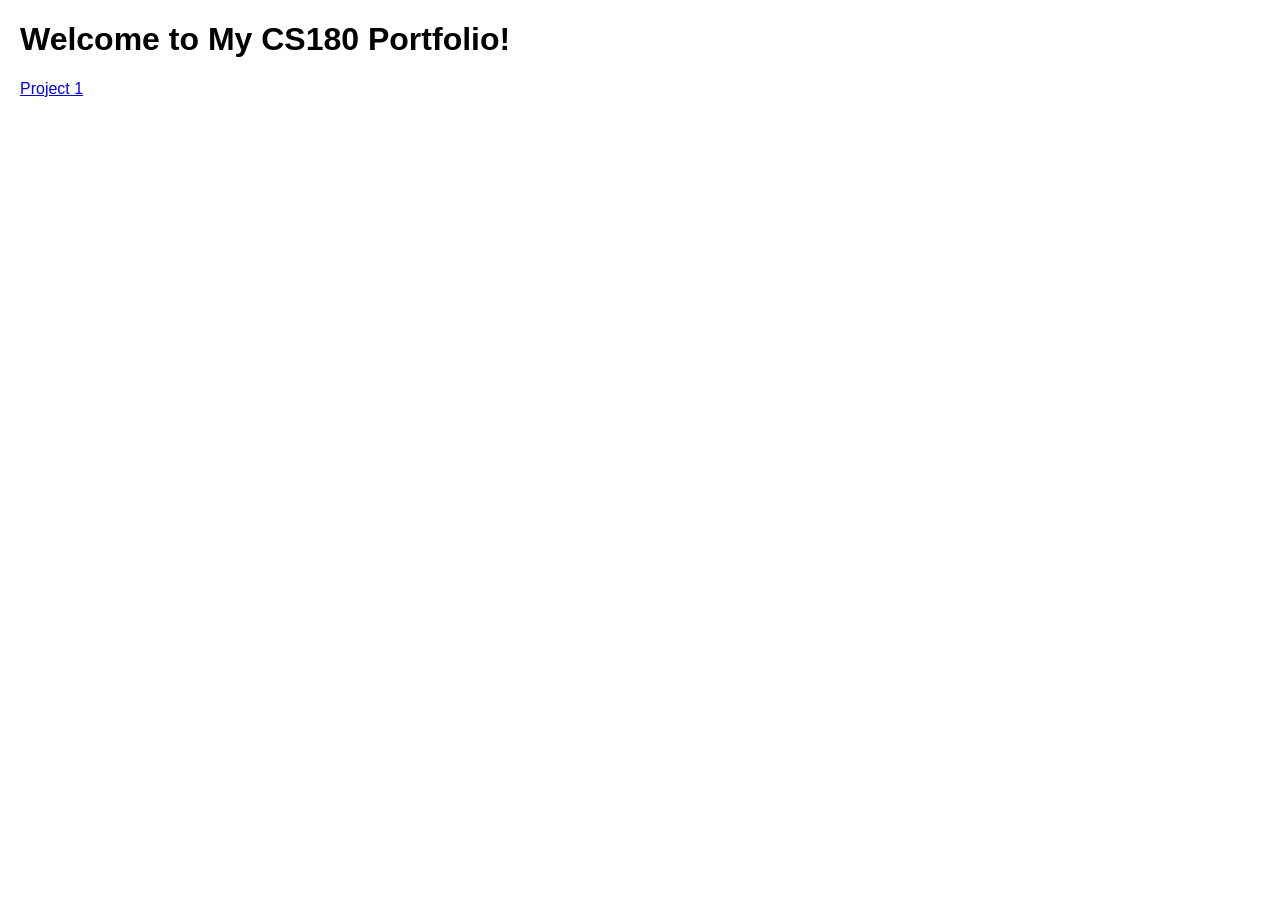
==== index.html @ 0047bb1d "Create initial index.html for portfolio" ====
<!DOCTYPE html>
<html>
<head>
    <title>My Portfolio</title>
    <style>
        body {
            font-family: Arial, sans-serif;
            margin: 20px;
        }
    </style>
</head>
<body>
    <h1>Welcome to My CS180 Portfolio!</h1>
    <a href="./1/index.html">Project 1</a>
</body>
</html>
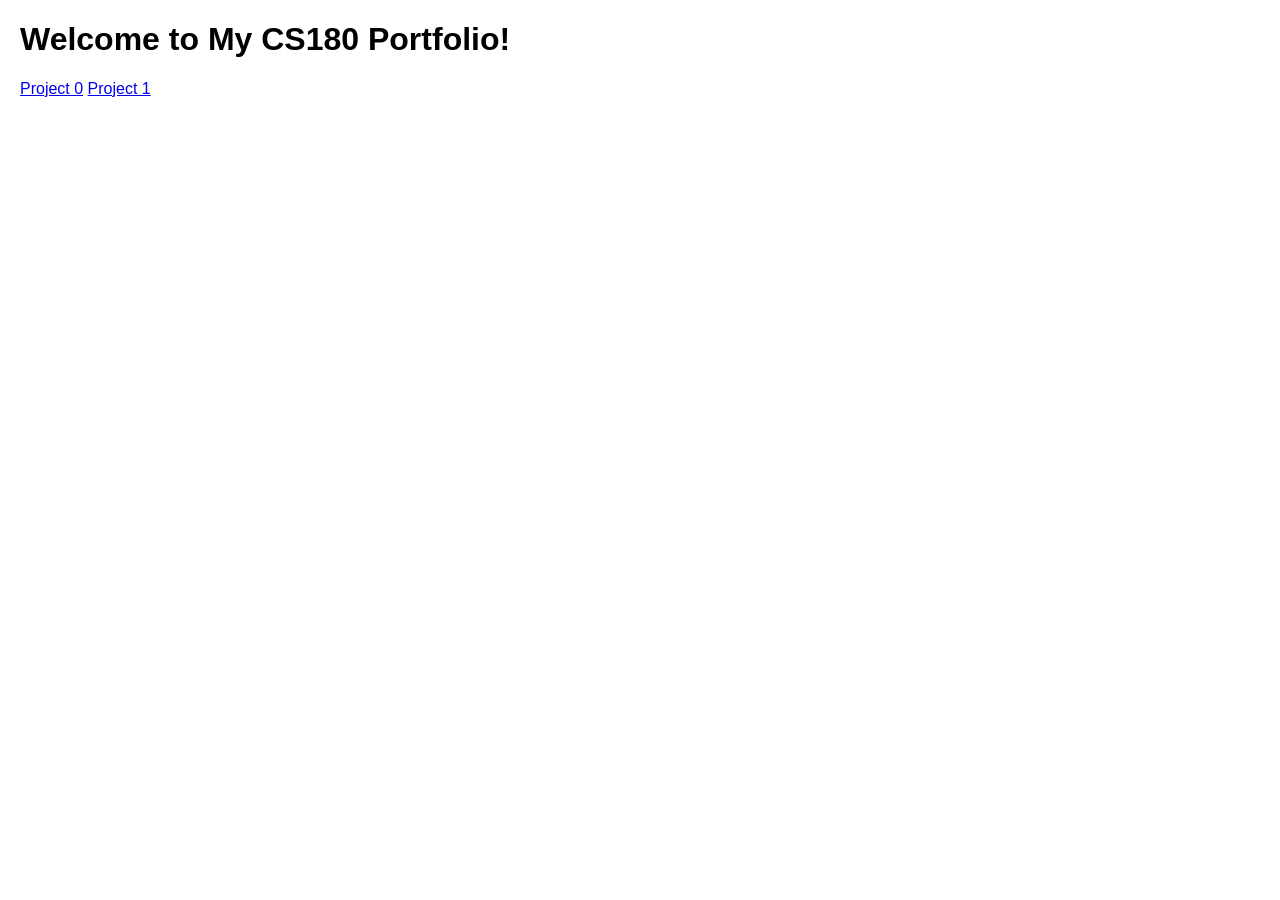
==== commit 537ea2cf: "[proj0] Add images for all 3 parts" ====
--- a/index.html
+++ b/index.html
@@ -11,6 +11,7 @@
 </head>
 <body>
     <h1>Welcome to My CS180 Portfolio!</h1>
+    <a href="./0/index.html">Project 0</a>
     <a href="./1/index.html">Project 1</a>
 </body>
 </html>
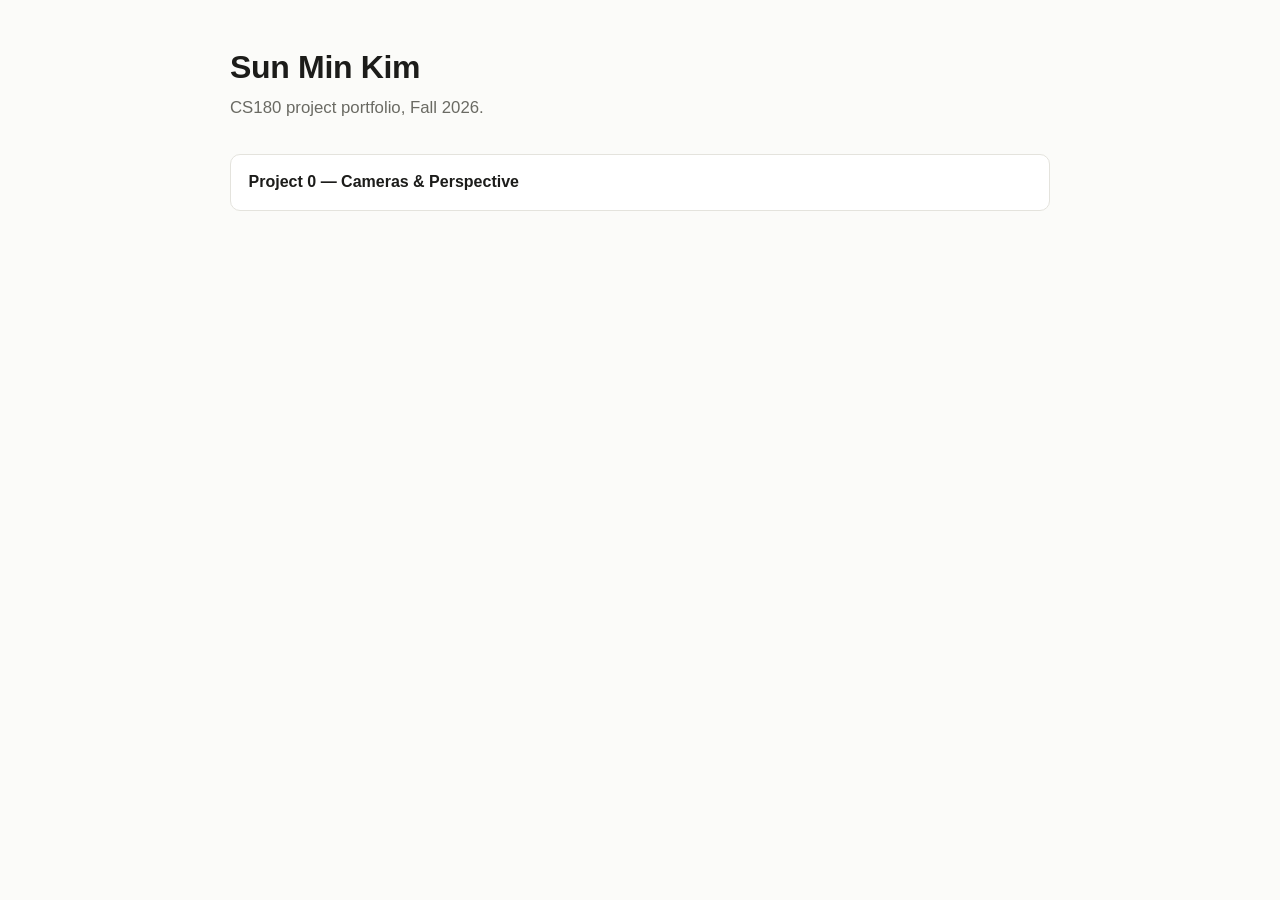
==== commit d1c1d0bc: "[proj0] Add styling for website" ====
--- a/index.html
+++ b/index.html
@@ -1,17 +1,19 @@
 <!DOCTYPE html>
-<html>
+<html lang="en">
 <head>
-    <title>My Portfolio</title>
-    <style>
-        body {
-            font-family: Arial, sans-serif;
-            margin: 20px;
-        }
-    </style>
+    <meta charset="utf-8">
+    <meta name="viewport" content="width=device-width, initial-scale=1">
+    <meta name="robots" content="noindex, nofollow">
+    <title>Sun Min Kim — CS180 Portfolio</title>
+    <link rel="stylesheet" href="style.css">
 </head>
 <body>
-    <h1>Welcome to My CS180 Portfolio!</h1>
-    <a href="./0/index.html">Project 0</a>
-    <a href="./1/index.html">Project 1</a>
+    <div class="container">
+        <h1>Sun Min Kim</h1>
+        <p class="subtitle">CS180 project portfolio, Fall 2026.</p>
+        <ul class="nav-list">
+            <li><a href="./0/index.html">Project 0 — Cameras &amp; Perspective</a></li>
+        </ul>
+    </div>
 </body>
 </html>
--- a/style.css
+++ b/style.css
@@ -0,0 +1,123 @@
+:root {
+  --bg: #fbfbf9;
+  --surface: #ffffff;
+  --text: #1c1c1a;
+  --muted: #6a6a63;
+  --border: #e4e3dd;
+  --accent: #3a5a9c;
+}
+
+@media (prefers-color-scheme: dark) {
+  :root {
+    --bg: #16161a;
+    --surface: #1e1e23;
+    --text: #e9e9e6;
+    --muted: #a0a099;
+    --border: #33333b;
+    --accent: #8fb0e8;
+  }
+}
+
+* { box-sizing: border-box; }
+
+body {
+  margin: 0;
+  padding: 3rem 1.25rem 5rem;
+  font-family: -apple-system, BlinkMacSystemFont, "Segoe UI", Helvetica, Arial, sans-serif;
+  line-height: 1.65;
+  color: var(--text);
+  background: var(--bg);
+}
+
+.container {
+  max-width: 820px;
+  margin: 0 auto;
+}
+
+h1 {
+  font-size: 2rem;
+  line-height: 1.2;
+  margin: 0 0 0.5rem;
+  letter-spacing: -0.01em;
+}
+
+h2 {
+  font-size: 1.3rem;
+  margin: 3rem 0 0.4rem;
+  padding-top: 1.5rem;
+  border-top: 1px solid var(--border);
+  letter-spacing: -0.01em;
+}
+
+p { margin: 0.6rem 0 1rem; }
+
+a { color: var(--accent); }
+
+.subtitle {
+  color: var(--muted);
+  font-size: 1.05rem;
+  margin-top: 0;
+}
+
+.backlink {
+  display: inline-block;
+  margin-bottom: 2rem;
+  font-size: 0.9rem;
+  color: var(--muted);
+  text-decoration: none;
+}
+.backlink:hover { color: var(--accent); }
+
+.nav-list {
+  list-style: none;
+  padding: 0;
+  margin: 2rem 0 0;
+}
+.nav-list li { margin: 0.5rem 0; }
+.nav-list a {
+  display: block;
+  padding: 0.9rem 1.1rem;
+  background: var(--surface);
+  border: 1px solid var(--border);
+  border-radius: 10px;
+  text-decoration: none;
+  color: var(--text);
+  font-weight: 600;
+  transition: border-color 0.15s ease;
+}
+.nav-list a:hover { border-color: var(--accent); }
+
+.pair {
+  display: grid;
+  grid-template-columns: 1fr 1fr;
+  gap: 1rem;
+  margin: 1.25rem 0;
+}
+@media (max-width: 620px) {
+  .pair { grid-template-columns: 1fr; }
+}
+
+figure {
+  margin: 0;
+}
+
+figure img,
+.single img {
+  width: 100%;
+  height: auto;
+  display: block;
+  border-radius: 10px;
+  border: 1px solid var(--border);
+  background: var(--surface);
+}
+
+.single {
+  margin: 1.25rem 0;
+  max-width: 420px;
+}
+
+figcaption {
+  margin-top: 0.5rem;
+  font-size: 0.85rem;
+  color: var(--muted);
+}
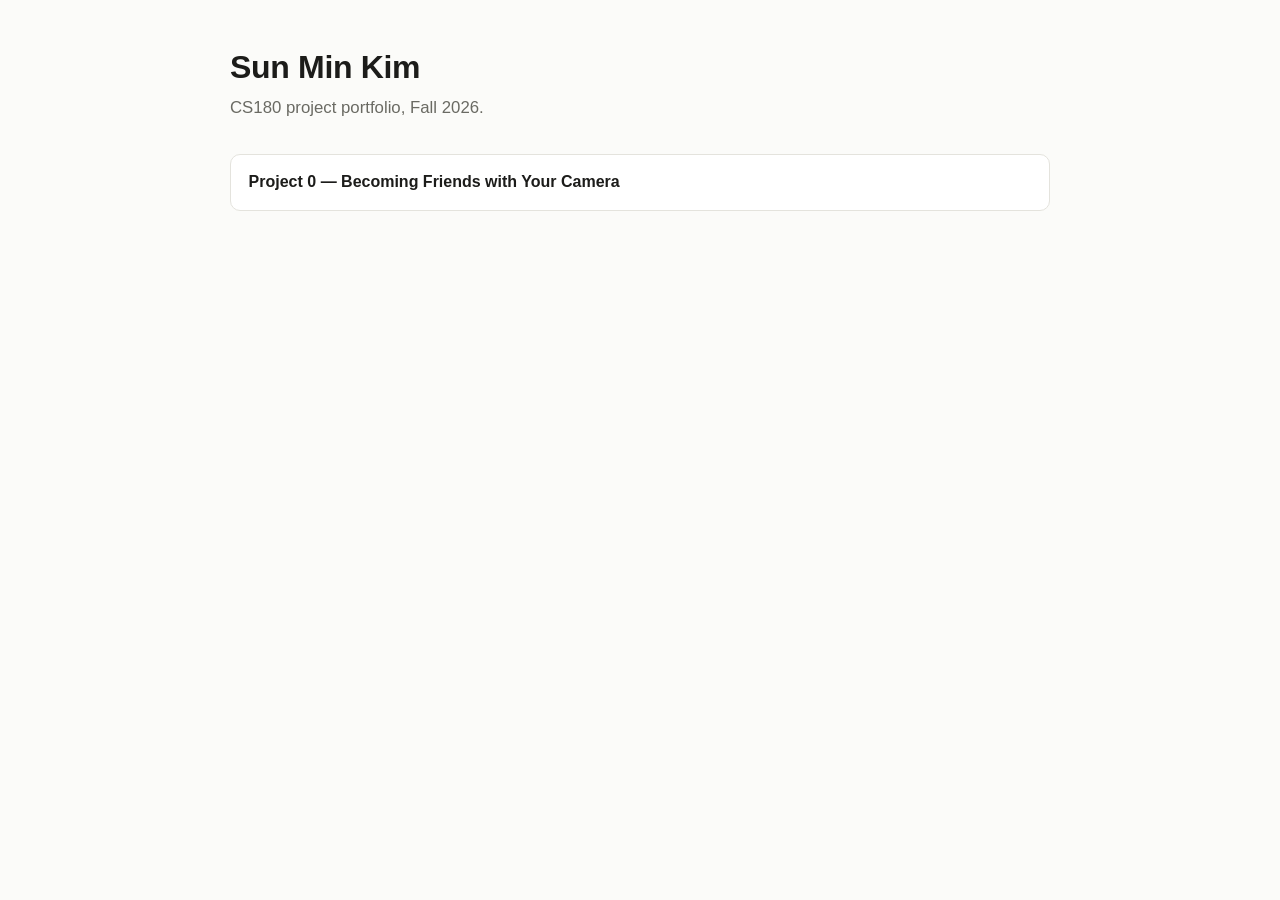
==== commit 0e6a6968: "[proj0] Rename 0 to proj0" ====
--- a/index.html
+++ b/index.html
@@ -12,7 +12,7 @@
         <h1>Sun Min Kim</h1>
         <p class="subtitle">CS180 project portfolio, Fall 2026.</p>
         <ul class="nav-list">
-            <li><a href="./0/index.html">Project 0 — Cameras &amp; Perspective</a></li>
+            <li><a href="./proj0/index.html">Project 0 — Becoming Friends with Your Camera</a></li>
         </ul>
     </div>
 </body>
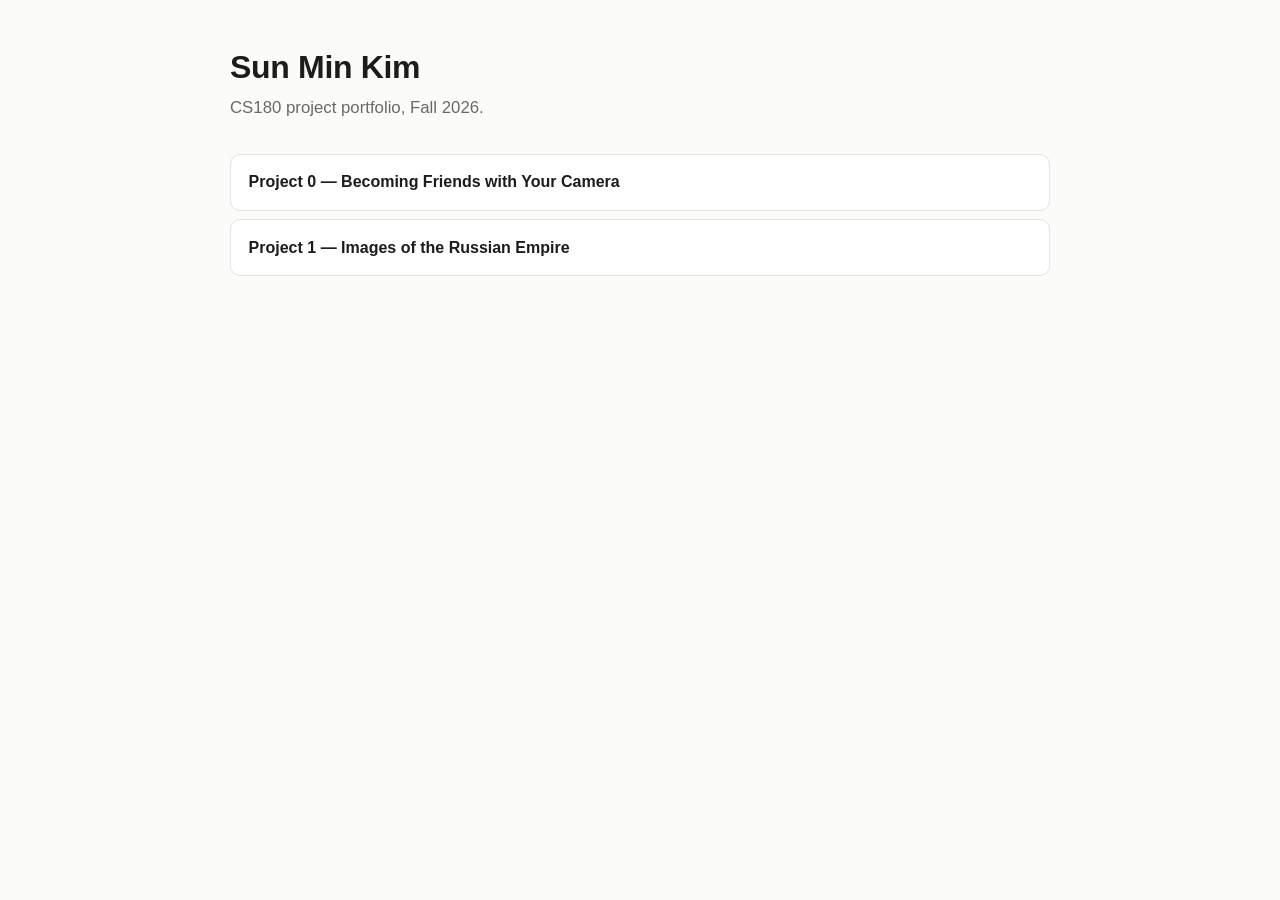
==== commit a45437c6: "[proj1] Finish proj1" ====
--- a/index.html
+++ b/index.html
@@ -13,6 +13,7 @@
         <p class="subtitle">CS180 project portfolio, Fall 2026.</p>
         <ul class="nav-list">
             <li><a href="./proj0/index.html">Project 0 — Becoming Friends with Your Camera</a></li>
+            <li><a href="./proj1/index.html">Project 1 — Images of the Russian Empire</a></li>
         </ul>
     </div>
 </body>
--- a/style.css
+++ b/style.css
@@ -97,6 +97,13 @@
   .pair { grid-template-columns: 1fr; }
 }
 
+.results-grid {
+  display: grid;
+  grid-template-columns: repeat(auto-fill, minmax(220px, 1fr));
+  gap: 1.25rem;
+  margin: 1.25rem 0;
+}
+
 figure {
   margin: 0;
 }
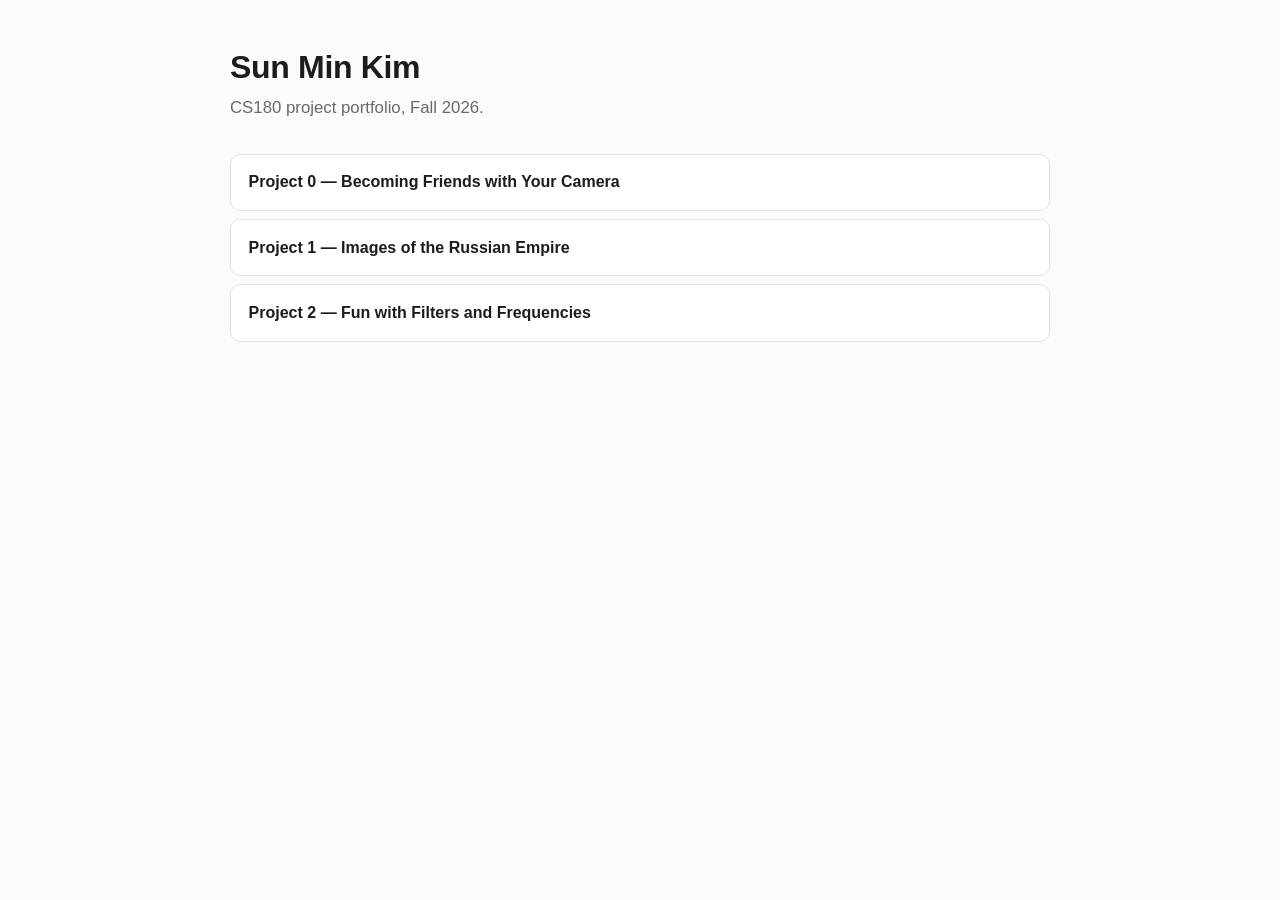
==== commit aa475d7e: "[proj2] Finish proj2" ====
--- a/index.html
+++ b/index.html
@@ -14,6 +14,7 @@
         <ul class="nav-list">
             <li><a href="./proj0/index.html">Project 0 — Becoming Friends with Your Camera</a></li>
             <li><a href="./proj1/index.html">Project 1 — Images of the Russian Empire</a></li>
+            <li><a href="./proj2/index.html">Project 2 — Fun with Filters and Frequencies</a></li>
         </ul>
     </div>
 </body>
--- a/style.css
+++ b/style.css
@@ -103,6 +103,9 @@
   gap: 1.25rem;
   margin: 1.25rem 0;
 }
+.results-grid figure {
+  min-width: 0;
+}
 
 figure {
   margin: 0;
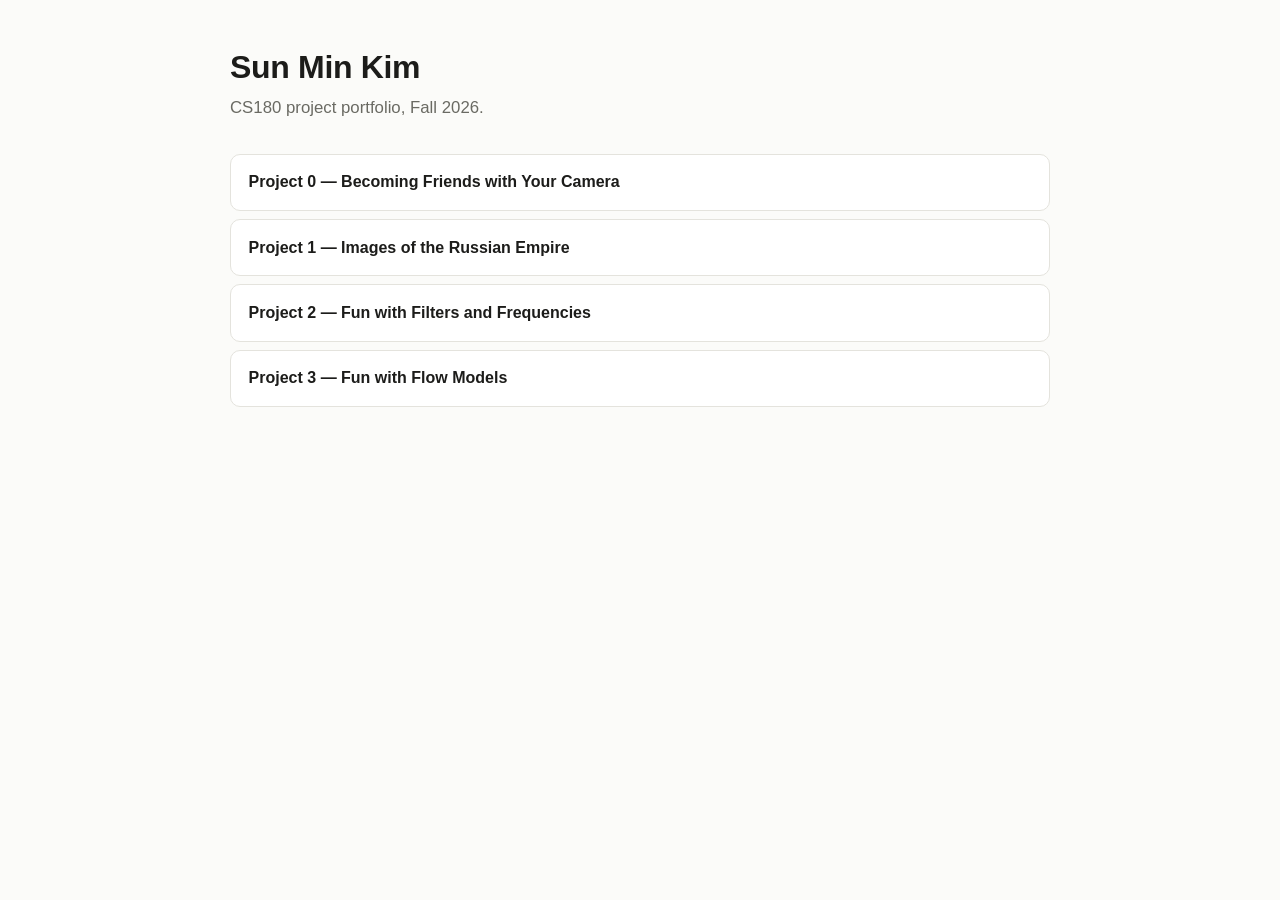
==== commit 70d90210: "[proj3] Finish proj3" ====
--- a/index.html
+++ b/index.html
@@ -15,6 +15,7 @@
             <li><a href="./proj0/index.html">Project 0 — Becoming Friends with Your Camera</a></li>
             <li><a href="./proj1/index.html">Project 1 — Images of the Russian Empire</a></li>
             <li><a href="./proj2/index.html">Project 2 — Fun with Filters and Frequencies</a></li>
+            <li><a href="./proj3/index.html">Project 3 — Fun with Flow Models</a></li>
         </ul>
     </div>
 </body>
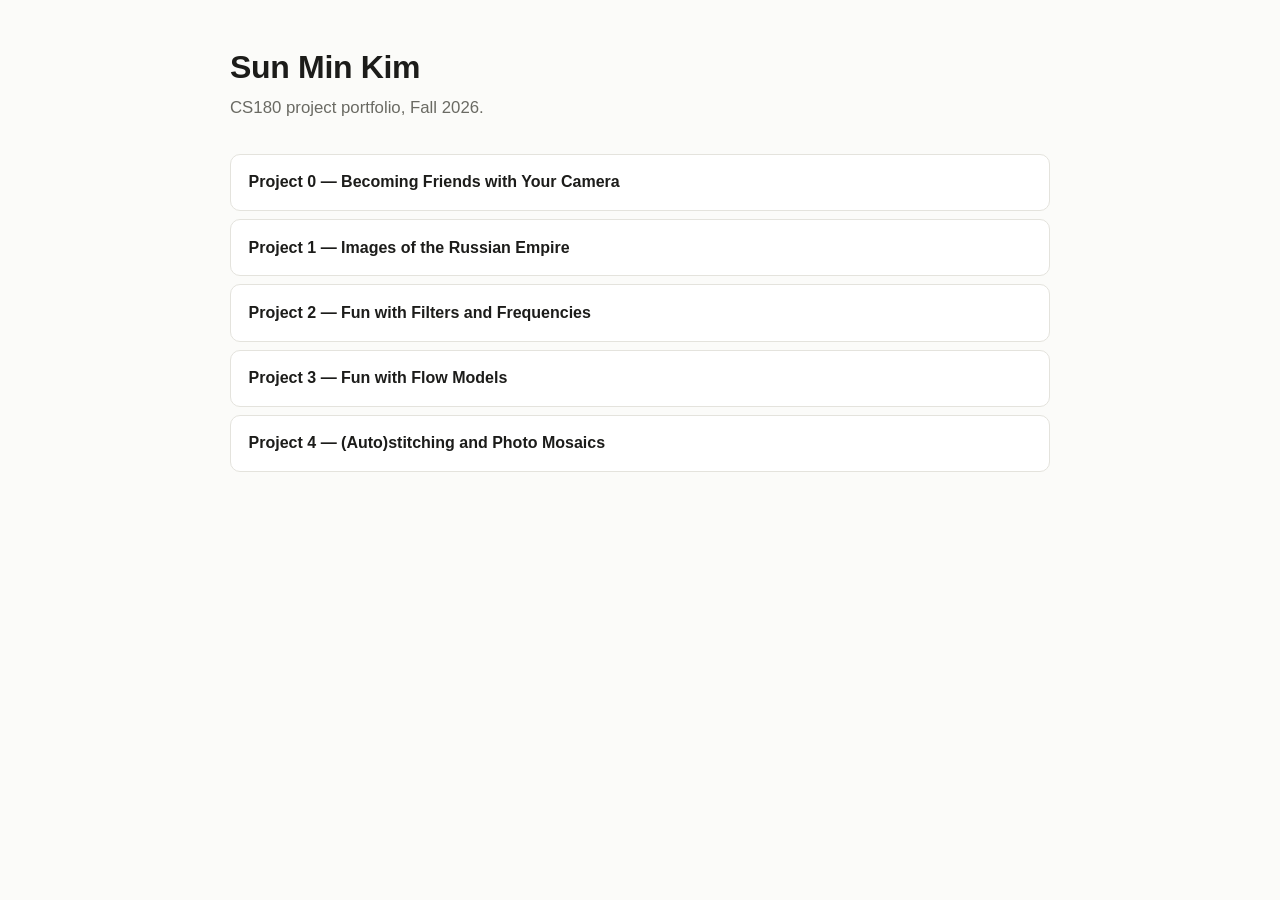
==== commit f7f69484: "[proj4] Finish proj4a" ====
--- a/index.html
+++ b/index.html
@@ -16,6 +16,7 @@
             <li><a href="./proj1/index.html">Project 1 — Images of the Russian Empire</a></li>
             <li><a href="./proj2/index.html">Project 2 — Fun with Filters and Frequencies</a></li>
             <li><a href="./proj3/index.html">Project 3 — Fun with Flow Models</a></li>
+            <li><a href="./proj4/index.html">Project 4 — (Auto)stitching and Photo Mosaics</a></li>
         </ul>
     </div>
 </body>
